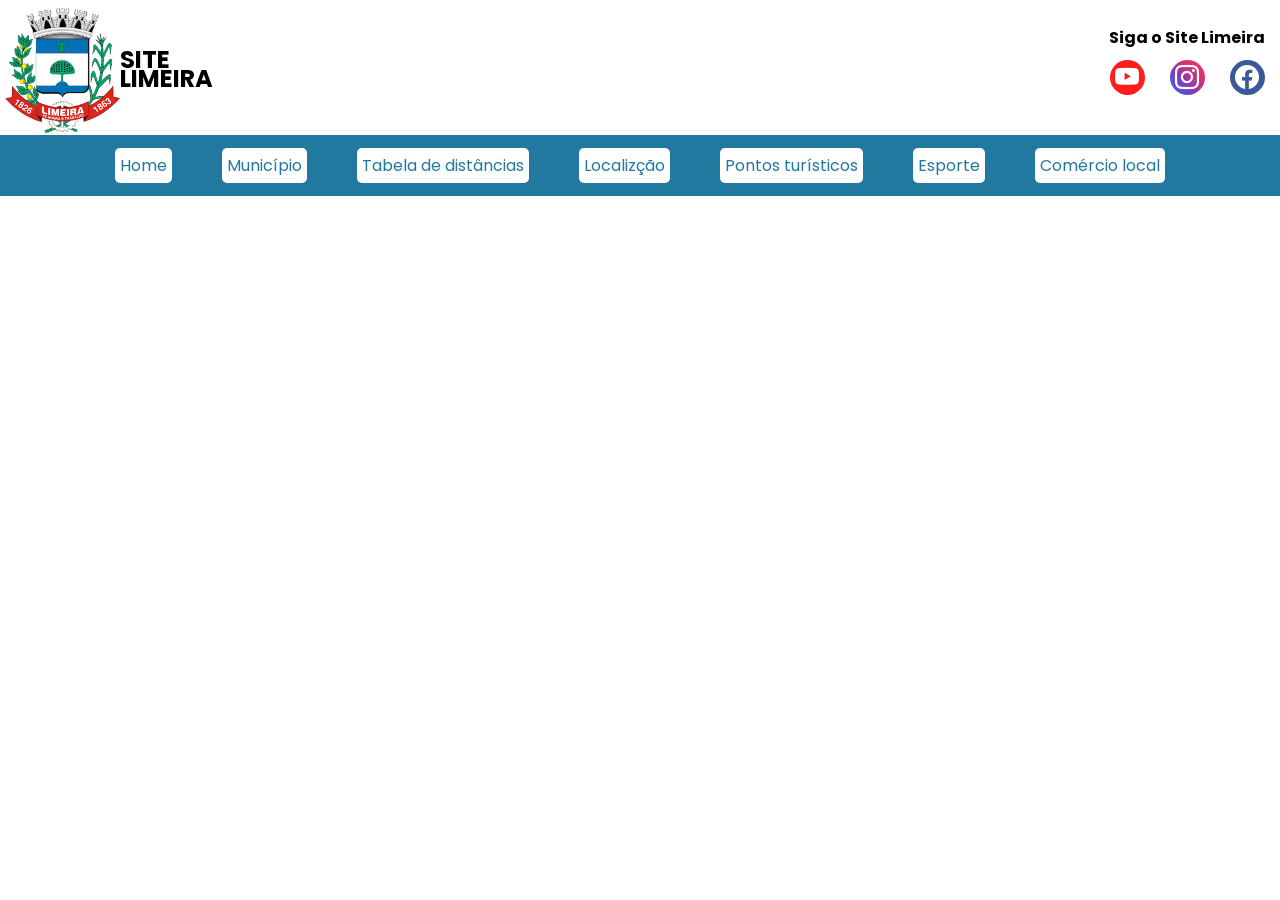
==== comerciolocal.html @ e1f0cc3f "HTML e CSS" ====
<!DOCTYPE html>
<html lang="pt-br">
<head>
    <meta charset="UTF-8">
    <meta name="viewport" content="width=device-width, initial-scale=1.0">
    <title>Site limeira</title>
    <link rel="stylesheet" href="style.css">
</head>

<body>
    <header>
        <div>
            <h2>SITE<br>LIMEIRA</h2>
            <img src="imagens/logo.png" alt="Prefeitura de limeira">
        </div>
        
        <section class="redes-sociais" >
            <h4>Siga o Site Limeira</h4>
        
            <div class="icons" >
                <a href="https://www.youtube.com/c/preflimeira" target="_blank"><i class="bi bi-youtube"></i> </a>
                <a href="https://www.instagram.com/prefeituralimeira/" target="_blank"><i class="bi bi-instagram"></i>  </a>
                <a href="https://www.facebook.com/prefeituralimeira" target="_blank"><i class="bi bi-facebook"></i> </a>
            </div>
        </section>
        
    </header>

    <div class="destaque">
        <a href="index.html">Home</a>
        <a href="municipio.html">Município</a>
        <a href="tabeladedistancias.html">Tabela de distâncias</a>
        <a href="localizacao.html">Localizção</a>
        <a href="pontosturísticos.html">Pontos turísticos</a>
        <a href="esporte.html">Esporte</a>
        <a href="comerciolocal.html">Comércio local</a>
    </div>

    <main>
    
    </main>
    
    
    
    <footer>
      
    </footer>
    
    
</body>
    
</html>
---- style.css ----
@import url("https://cdn.jsdelivr.net/npm/bootstrap-icons@1.13.1/font/bootstrap-icons.min.css");
@import url('https://fonts.googleapis.com/css2?family=Poppins:ital,wght@0,100;0,200;0,300;0,400;0,500;0,600;0,700;0,800;0,900;1,100;1,200;1,300;1,400;1,500;1,600;1,700;1,800;1,900&display=swap');

*{
    margin: 0;
    padding: 0 ;
}


body{
    font-family:'Poppins', sans-serif;
    
}


main{
    width: 1200px;
    margin: 0 auto 0 auto; 
}

header{
    display: flex;

    h2{
        line-height: 0.8;
        position: relative;top: 50px;
        margin-left: 120px;
    }
    img{
        position: relative;bottom: 30px;
        width: 120px;
    }
}

.destaque{
    background-color: #2179a0;
    position: relative;bottom: 39px;
    display: flex;
    justify-content: center;
    padding: 13px;
    gap: 50px;
    
    a{
        background-color: #fff  ;
        padding: 5px;
        border-radius: 5px;
        color:#2179a0;
        text-decoration: none;    
        
    }
}

.grid-home-1{
    display: flex;
    justify-content: start;
    gap: 1.5rem;
    margin-top: 25px;

    h2{
        text-align: center;
    }
}

.grid-home-2{
    display: flex;
    justify-content: end;
    gap: 1.5rem;
    margin-top: 25px;

    h2{
        text-align: center;
    }
}

.redes-sociais{
    margin-left: 70%;
    margin-top: 25px;
    gap: 20px;
}

.icons{
    
    display: flex;
    justify-content: center;
    font-size: 24px;
    margin-top: 10px;
    gap: 25px;
  
    a{
        color: white;
        text-align: center;
        border-radius: 75%;
        width: 35px;
        height: 35px;
    }
}

a:hover{
    transform: translateY(-2px);
}

.icons a:nth-child(1){
    background-color: #fd1d1d;
}
.icons a:nth-child(2){
    background: linear-gradient(45deg, #405de6, #5851db, #833ab4, #c13584, #e1306c, #fd1d1d )
}
.icons a:nth-child(3){
    background-color:#3b5998 
}


.home{
    text-align: center;
    margin-bottom: 60px;
    
}
    

.text{
    display: flex ;
    justify-content: center;
    margin-bottom: 35px;
    gap: 30px;  
    h2{
        text-align: center;
    }
}

.tabela th{
    border-bottom: 2px solid #aaa ;
    padding: 7px;
    text-align: center;
}

.tabela td{

    border-bottom : 2px solid #ccc;
    padding: 7px;
}

.tabela th:nth-child(1),
.tabela td:nth-child(1){
    text-align: start;
}

.tabela th:nth-child(2),
.tabela td:nth-child(2){
    text-align: center;
}

.tabela th:nth-child(3),
.tabela td:nth-child(3){
    text-align: end;
}


.tabelas{

    h2{
        text-align: center;
    }
  

}

table{
    width: 100%;
    border-collapse: collapse;
    margin-bottom: 70px;              
}


.tabela2 th{
    border-bottom: 2px solid #aaa ;
    padding: 7px;
    text-align: center;
}

.tabela2 td{

    border-bottom : 2px solid #ccc;
    padding: 7px;
}

.tabela2 th:nth-child(1),
.tabela2 td:nth-child(1){
    text-align: start;
}

.tabela2 th:nth-child(2),
.tabela2 td:nth-child(2){
    text-align: center;
}

.tabela2 th:nth-child(3),
.tabela2 td:nth-child(3){
    text-align: end;
}

.tabela2 th:nth-child(4),
.tabela2 td:nth-child(4){
    text-align: end;
}

.titulo{
    text-align: center;
}

.texto{
    text-align: start;
    margin-top: 50px;

    li{
        margin-top: 8px;
        margin-left: 18px;
    }
}
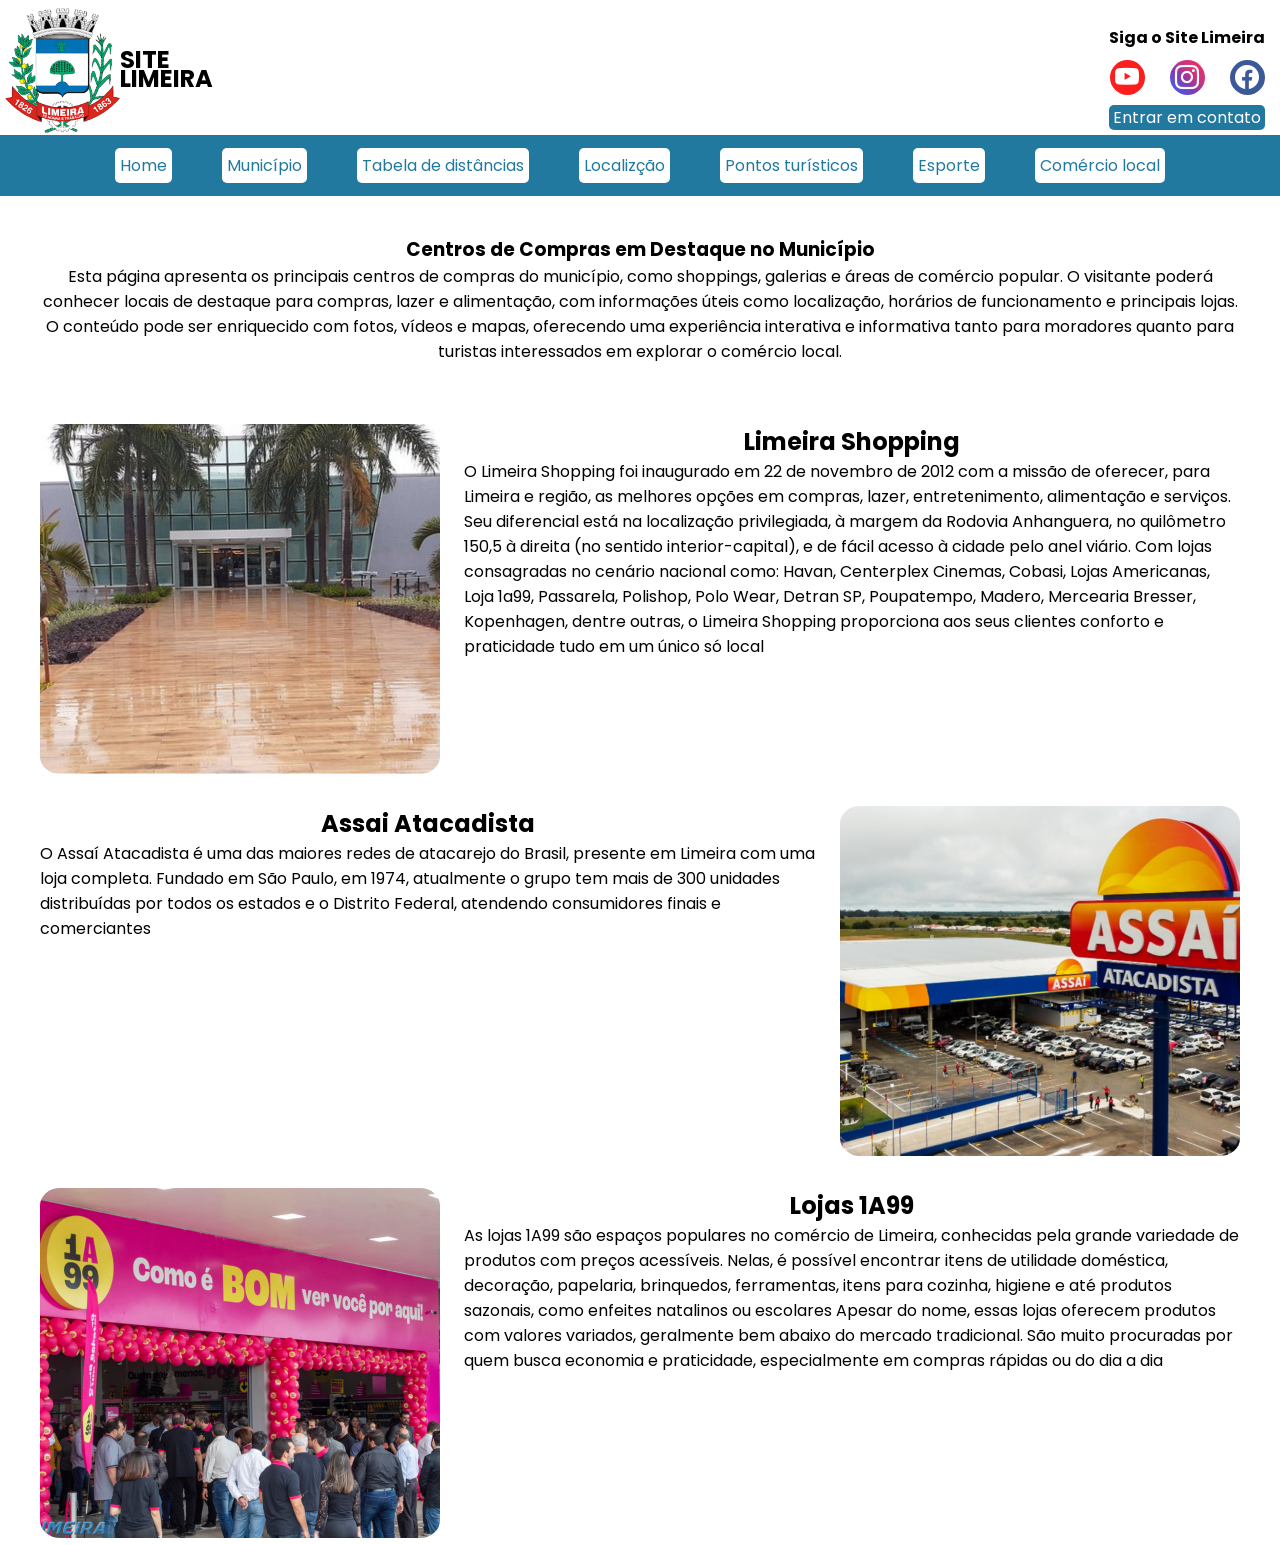
==== commit bf62999c: "HTML e CSS" ====
--- a/comerciolocal.html
+++ b/comerciolocal.html
@@ -22,6 +22,11 @@
                 <a href="https://www.instagram.com/prefeituralimeira/" target="_blank"><i class="bi bi-instagram"></i>  </a>
                 <a href="https://www.facebook.com/prefeituralimeira" target="_blank"><i class="bi bi-facebook"></i> </a>
             </div>
+
+            <section class="form" >
+                <a href="contato.html">Entrar em contato</a>
+            </section>
+
         </section>
         
     </header>
@@ -36,10 +41,57 @@
         <a href="comerciolocal.html">Comércio local</a>
     </div>
 
+        
     <main>
+        <div class="home">
+            <h3>Centros de Compras em Destaque no Município</h3>
+            <p>Esta página apresenta os principais centros de compras do município, como shoppings, galerias e áreas de comércio popular. O visitante poderá conhecer locais de destaque para compras, lazer e alimentação, com informações úteis como localização, horários de funcionamento e principais lojas. O conteúdo pode ser enriquecido com fotos, vídeos e mapas, oferecendo uma experiência interativa e informativa tanto para moradores quanto para turistas interessados em explorar o comércio local.</p>
+        </div>
+
+
+      <section class="grid-home-1" >
+
+        <div>
+            <img src="imagens/shopping center limeira.png" alt="">
+        </div>
+
+        <div>
+            <h2>Limeira Shopping</h2>
+            <p>O Limeira Shopping foi inaugurado em 22 de novembro de 2012 com a missão de oferecer, para Limeira e região, as melhores opções em compras, lazer, entretenimento, alimentação e serviços. Seu diferencial está na localização privilegiada, à margem da Rodovia Anhanguera, no quilômetro 150,5 à direita (no sentido interior-capital), e de fácil acesso à cidade pelo anel viário. Com lojas consagradas no cenário nacional como: Havan, Centerplex Cinemas, Cobasi, Lojas Americanas, Loja 1a99, Passarela, Polishop, Polo Wear, Detran SP, Poupatempo, Madero, Mercearia Bresser, Kopenhagen, dentre outras, o Limeira Shopping proporciona aos seus clientes conforto e praticidade tudo em um único só local</p>
+        </div>
+      </section>
+
+      
+
+      <section class="grid-home-2" >
+
+          
+          <div>
+              <h2>Assai Atacadista</h2>
+              <p>O Assaí Atacadista é uma das maiores redes de atacarejo do Brasil, presente em Limeira com uma loja completa. Fundado em São Paulo, em 1974, atualmente o grupo tem mais de 300 unidades distribuídas por todos os estados e o Distrito Federal, atendendo consumidores finais e comerciantes</p>
+            </div>
+
+            <div>
+                <img src="imagens/assai-atacadista.png" alt="">
+            </div>
+
+      </section>
+
+      <section class="grid-home-1" >
+
+        <div>
+            <img src="imagens/loja 1A99.png" alt="">
+        </div>
+
+        <div>
+            <h2>Lojas 1A99</h2>
+            <p>As lojas 1A99 são espaços populares no comércio de Limeira, conhecidas pela grande variedade de produtos com preços acessíveis. Nelas, é possível encontrar itens de utilidade doméstica, decoração, papelaria, brinquedos, ferramentas, itens para cozinha, higiene e até produtos sazonais, como enfeites natalinos ou escolares
+            Apesar do nome, essas lojas oferecem produtos com valores variados, geralmente bem abaixo do mercado tradicional. São muito procuradas por quem busca economia e praticidade, especialmente em compras rápidas ou do dia a dia
+</p>
+        </div>
+      </section>
     
-    </main>
-    
+
     
     
     <footer>
--- a/style.css
+++ b/style.css
@@ -9,13 +9,13 @@
 
 body{
     font-family:'Poppins', sans-serif;
-    
-}
+}
+
 
 
 main{
     width: 1200px;
-    margin: 0 auto 0 auto; 
+    margin: 0 auto 0 auto;
 }
 
 header{
@@ -54,7 +54,11 @@
     display: flex;
     justify-content: start;
     gap: 1.5rem;
-    margin-top: 25px;
+    margin-top: 25px; 
+    
+    img{
+        border-radius: 5%;
+    }
 
     h2{
         text-align: center;
@@ -66,6 +70,10 @@
     justify-content: end;
     gap: 1.5rem;
     margin-top: 25px;
+
+    img{
+        border-radius: 5%;
+    }
 
     h2{
         text-align: center;
@@ -121,7 +129,11 @@
     display: flex ;
     justify-content: center;
     margin-bottom: 35px;
-    gap: 30px;  
+    gap: 30px; 
+    img{
+        border-radius: 5%;
+    }
+
     h2{
         text-align: center;
     }
@@ -152,6 +164,7 @@
 .tabela th:nth-child(3),
 .tabela td:nth-child(3){
     text-align: end;
+
 }
 
 
@@ -195,7 +208,7 @@
 
 .tabela2 th:nth-child(3),
 .tabela2 td:nth-child(3){
-    text-align: end;
+    text-align: center;
 }
 
 .tabela2 th:nth-child(4),
@@ -217,3 +230,180 @@
     }
 }
 
+.maps{
+    h3{
+        text-align: center;
+    }
+
+    iframe{
+        border-radius: 5%;
+        margin-top: 60px;
+        width: 100%;
+        height: 60vh;
+    }
+}
+
+.futebol{
+    display: flex;
+    
+
+    h3{
+        margin-left: 30px;
+    }
+
+    li{
+        margin-left: 40px;
+        margin-bottom: 20px;
+    }
+
+    ul{
+        margin-top: 20px;
+    }
+
+    iframe{
+        border-radius: 5%;
+    }
+}
+
+.basquete{
+    display:flex;
+    margin-top: 30px;
+    
+    ul{
+        margin-top: 20px; 
+    }
+
+
+    iframe{
+        margin-left: 20px;
+        border-radius: 5%;
+    }
+}
+
+
+.volei{
+    display: flex;
+    margin-top: 30px;
+
+    h3{
+        margin-left: 40px;
+        margin-bottom: 15px;
+    }
+
+    li{
+        margin-left: 40px;
+        margin-bottom: 20px
+    }
+
+    iframe{
+        border-radius: 5%;
+    }
+}
+
+
+.form{
+    text-align: center;
+    margin-top: 10px;
+    background-color: #2179a0;
+    border-radius: 5px;
+
+    
+    a{
+        text-decoration: none;
+        color: white;
+    }
+    a:hover{
+        transform: translateY(-25px);
+    }
+
+}
+ .contato{
+    display: flex;
+    justify-content: space-between ;
+    div{                        
+        flex-basis: 45%;
+        flex-grow: 1;
+        flex-shrink: 1;
+    }
+    div:last-child{       
+        iframe{
+            width: 100%;
+            height: 80vh ;
+        }
+    }
+
+    label{
+        display: block;
+        text-transform: uppercase; 
+        font-weight: bold;
+        font-size: .9rem;
+        margin-top: 20px;
+        color: #555;
+        
+    }
+
+    input[type=text],input[type=email],textarea{    
+        padding: 10px;
+        width: 90%;
+        border: 1px solid #bbb;
+        border-radius: 5px;
+    }
+
+    select{
+        padding: 6px;
+        border: 1px solid #bbb;
+        border-radius: 4px;     
+    }
+
+    input[type=checkbox]{
+    margin-top: 25px;
+    margin-bottom: 25px;
+    }
+
+    input[type=submit]{
+        border-style: none;                        
+        background-color: #3b5998;
+        color: #fff;
+        padding: 10px 30px;
+        border-radius: 5px;
+        cursor: pointer;                          
+    }
+
+    input[type=submit]:hover{                     
+        background-color: #000;
+    }
+}
+
+
+
+
+@media screen and (max-width: 800px){
+
+    .esporte{
+        align-items: center; 
+        iframe{
+            width: 100%;
+           
+            
+        }
+    }
+
+    .destaque{
+        flex-wrap: wrap;
+    }
+
+    .redes-sociais{
+        margin-left: 30px;
+
+    
+
+    
+
+}
+
+
+    main{
+        width: 100%;
+    }
+
+}
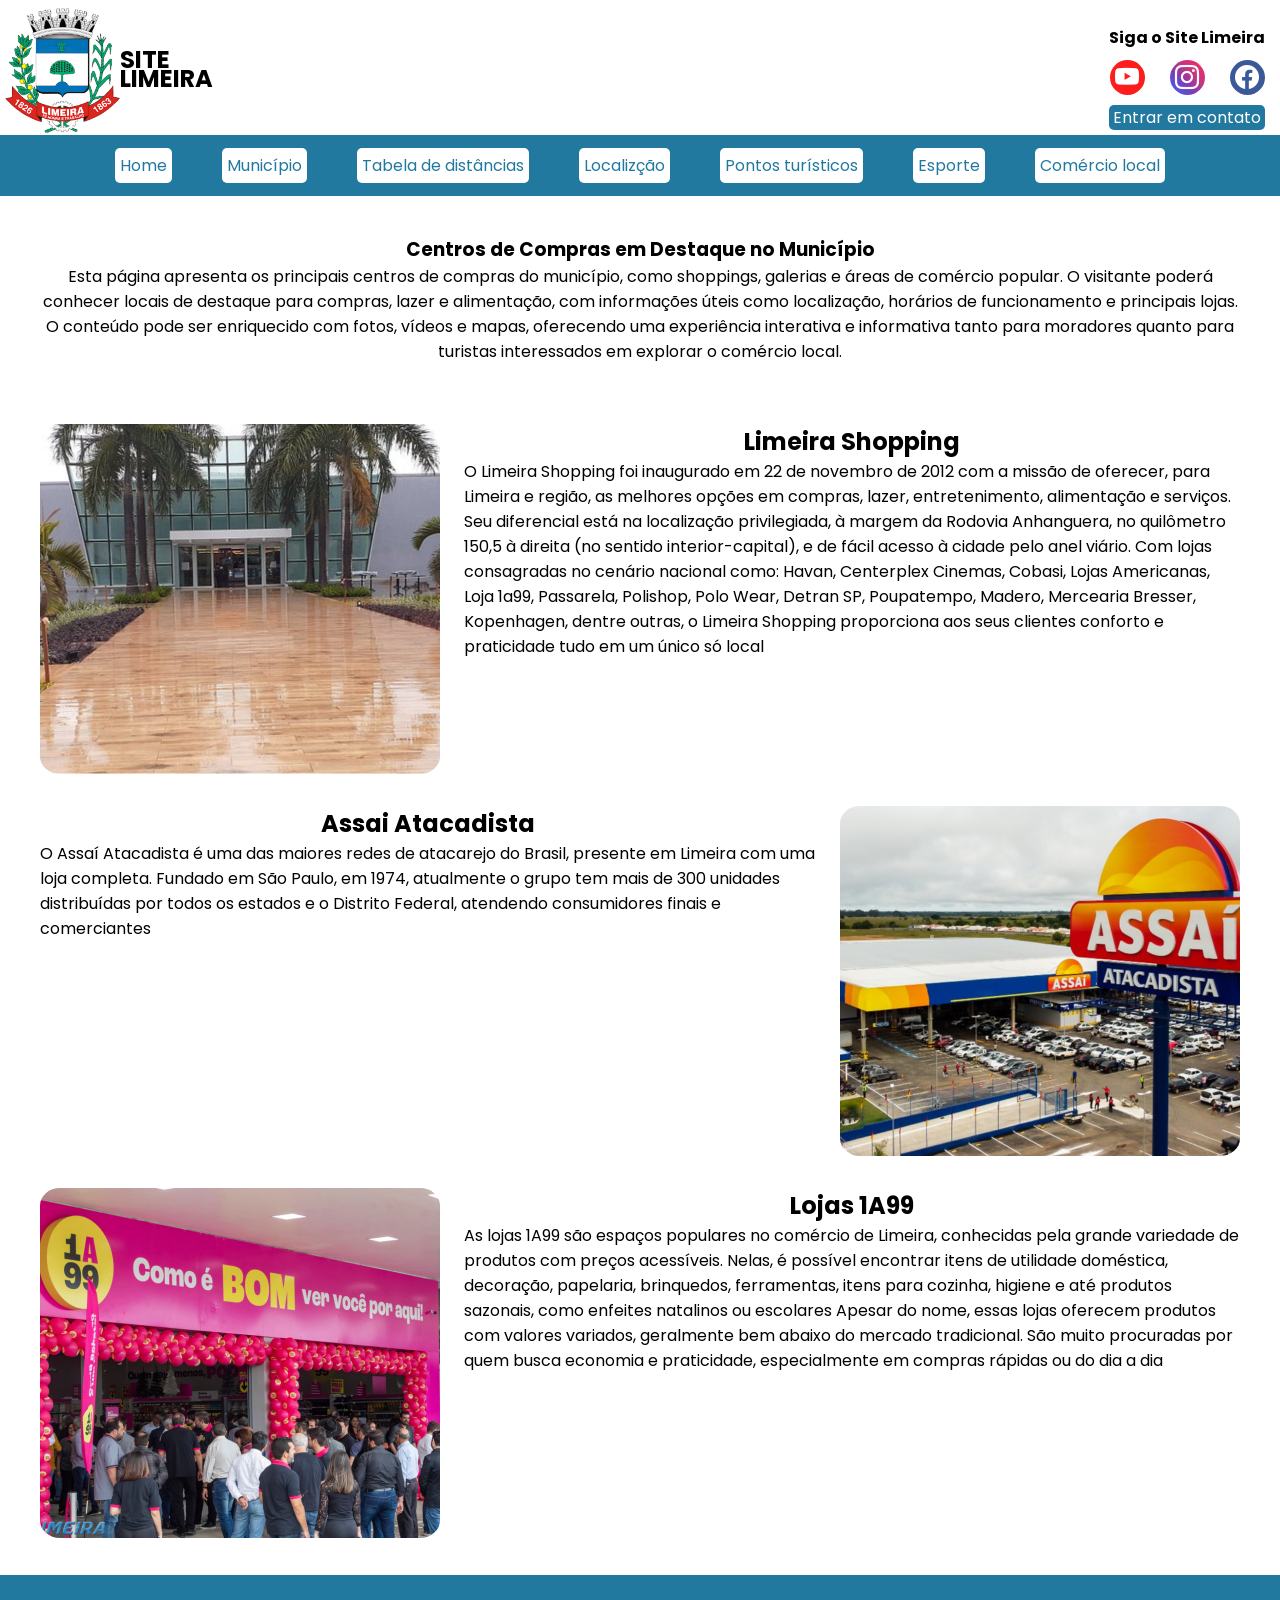
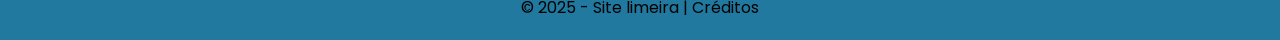
==== commit 20f1ecfc: "HTML e CSS" ====
--- a/comerciolocal.html
+++ b/comerciolocal.html
@@ -1,5 +1,6 @@
 <!DOCTYPE html>
 <html lang="pt-br">
+
 <head>
     <meta charset="UTF-8">
     <meta name="viewport" content="width=device-width, initial-scale=1.0">
@@ -13,22 +14,23 @@
             <h2>SITE<br>LIMEIRA</h2>
             <img src="imagens/logo.png" alt="Prefeitura de limeira">
         </div>
-        
-        <section class="redes-sociais" >
+
+        <section class="redes-sociais">
             <h4>Siga o Site Limeira</h4>
-        
-            <div class="icons" >
+
+            <div class="icons">
                 <a href="https://www.youtube.com/c/preflimeira" target="_blank"><i class="bi bi-youtube"></i> </a>
-                <a href="https://www.instagram.com/prefeituralimeira/" target="_blank"><i class="bi bi-instagram"></i>  </a>
+                <a href="https://www.instagram.com/prefeituralimeira/" target="_blank"><i class="bi bi-instagram"></i>
+                </a>
                 <a href="https://www.facebook.com/prefeituralimeira" target="_blank"><i class="bi bi-facebook"></i> </a>
             </div>
 
-            <section class="form" >
+            <section class="form">
                 <a href="contato.html">Entrar em contato</a>
             </section>
 
         </section>
-        
+
     </header>
 
     <div class="destaque">
@@ -41,65 +43,83 @@
         <a href="comerciolocal.html">Comércio local</a>
     </div>
 
-        
+
     <main>
         <div class="home">
             <h3>Centros de Compras em Destaque no Município</h3>
-            <p>Esta página apresenta os principais centros de compras do município, como shoppings, galerias e áreas de comércio popular. O visitante poderá conhecer locais de destaque para compras, lazer e alimentação, com informações úteis como localização, horários de funcionamento e principais lojas. O conteúdo pode ser enriquecido com fotos, vídeos e mapas, oferecendo uma experiência interativa e informativa tanto para moradores quanto para turistas interessados em explorar o comércio local.</p>
+            <p>Esta página apresenta os principais centros de compras do município, como shoppings, galerias e áreas de
+                comércio popular. O visitante poderá conhecer locais de destaque para compras, lazer e alimentação, com
+                informações úteis como localização, horários de funcionamento e principais lojas. O conteúdo pode ser
+                enriquecido com fotos, vídeos e mapas, oferecendo uma experiência interativa e informativa tanto para
+                moradores quanto para turistas interessados em explorar o comércio local.</p>
         </div>
 
 
-      <section class="grid-home-1" >
+        <section class="grid-home-1">
 
-        <div>
-            <img src="imagens/shopping center limeira.png" alt="">
-        </div>
+            <div>
+                <img src="imagens/shopping center limeira.png" alt="">
+            </div>
 
-        <div>
-            <h2>Limeira Shopping</h2>
-            <p>O Limeira Shopping foi inaugurado em 22 de novembro de 2012 com a missão de oferecer, para Limeira e região, as melhores opções em compras, lazer, entretenimento, alimentação e serviços. Seu diferencial está na localização privilegiada, à margem da Rodovia Anhanguera, no quilômetro 150,5 à direita (no sentido interior-capital), e de fácil acesso à cidade pelo anel viário. Com lojas consagradas no cenário nacional como: Havan, Centerplex Cinemas, Cobasi, Lojas Americanas, Loja 1a99, Passarela, Polishop, Polo Wear, Detran SP, Poupatempo, Madero, Mercearia Bresser, Kopenhagen, dentre outras, o Limeira Shopping proporciona aos seus clientes conforto e praticidade tudo em um único só local</p>
-        </div>
-      </section>
+            <div>
+                <h2>Limeira Shopping</h2>
+                <p>O Limeira Shopping foi inaugurado em 22 de novembro de 2012 com a missão de oferecer, para Limeira e
+                    região, as melhores opções em compras, lazer, entretenimento, alimentação e serviços. Seu
+                    diferencial está na localização privilegiada, à margem da Rodovia Anhanguera, no quilômetro 150,5 à
+                    direita (no sentido interior-capital), e de fácil acesso à cidade pelo anel viário. Com lojas
+                    consagradas no cenário nacional como: Havan, Centerplex Cinemas, Cobasi, Lojas Americanas, Loja
+                    1a99, Passarela, Polishop, Polo Wear, Detran SP, Poupatempo, Madero, Mercearia Bresser, Kopenhagen,
+                    dentre outras, o Limeira Shopping proporciona aos seus clientes conforto e praticidade tudo em um
+                    único só local</p>
+            </div>
+        </section>
 
-      
 
-      <section class="grid-home-2" >
 
-          
-          <div>
-              <h2>Assai Atacadista</h2>
-              <p>O Assaí Atacadista é uma das maiores redes de atacarejo do Brasil, presente em Limeira com uma loja completa. Fundado em São Paulo, em 1974, atualmente o grupo tem mais de 300 unidades distribuídas por todos os estados e o Distrito Federal, atendendo consumidores finais e comerciantes</p>
+        <section class="grid-home-2">
+
+
+            <div>
+                <h2>Assai Atacadista</h2>
+                <p>O Assaí Atacadista é uma das maiores redes de atacarejo do Brasil, presente em Limeira com uma loja
+                    completa. Fundado em São Paulo, em 1974, atualmente o grupo tem mais de 300 unidades distribuídas
+                    por todos os estados e o Distrito Federal, atendendo consumidores finais e comerciantes</p>
             </div>
 
             <div>
                 <img src="imagens/assai-atacadista.png" alt="">
             </div>
 
-      </section>
+        </section>
 
-      <section class="grid-home-1" >
+        <section class="grid-home-1">
 
-        <div>
-            <img src="imagens/loja 1A99.png" alt="">
-        </div>
+            <div>
+                <img src="imagens/loja 1A99.png" alt="">
+            </div>
 
-        <div>
-            <h2>Lojas 1A99</h2>
-            <p>As lojas 1A99 são espaços populares no comércio de Limeira, conhecidas pela grande variedade de produtos com preços acessíveis. Nelas, é possível encontrar itens de utilidade doméstica, decoração, papelaria, brinquedos, ferramentas, itens para cozinha, higiene e até produtos sazonais, como enfeites natalinos ou escolares
-            Apesar do nome, essas lojas oferecem produtos com valores variados, geralmente bem abaixo do mercado tradicional. São muito procuradas por quem busca economia e praticidade, especialmente em compras rápidas ou do dia a dia
-</p>
-        </div>
-      </section>
-    
+            <div>
+                <h2>Lojas 1A99</h2>
+                <p>As lojas 1A99 são espaços populares no comércio de Limeira, conhecidas pela grande variedade de
+                    produtos com preços acessíveis. Nelas, é possível encontrar itens de utilidade doméstica, decoração,
+                    papelaria, brinquedos, ferramentas, itens para cozinha, higiene e até produtos sazonais, como
+                    enfeites natalinos ou escolares
+                    Apesar do nome, essas lojas oferecem produtos com valores variados, geralmente bem abaixo do mercado
+                    tradicional. São muito procuradas por quem busca economia e praticidade, especialmente em compras
+                    rápidas ou do dia a dia
+                </p>
+            </div>
+        </section>
 
-    
-    
+    </main>
+
+
+
     <footer>
-      
+        &copy; 2025 - Site limeira | Créditos
     </footer>
-    
-    
+
+
 </body>
-    
-</html>
-    +
+</html>
--- a/style.css
+++ b/style.css
@@ -1,100 +1,111 @@
 @import url("https://cdn.jsdelivr.net/npm/bootstrap-icons@1.13.1/font/bootstrap-icons.min.css");
 @import url('https://fonts.googleapis.com/css2?family=Poppins:ital,wght@0,100;0,200;0,300;0,400;0,500;0,600;0,700;0,800;0,900;1,100;1,200;1,300;1,400;1,500;1,600;1,700;1,800;1,900&display=swap');
 
-*{
+* {
     margin: 0;
-    padding: 0 ;
-}
-
-
-body{
-    font-family:'Poppins', sans-serif;
-}
-
-
-
-main{
+    padding: 0;
+}
+
+
+body {
+    font-family: 'Poppins', sans-serif;
+}
+
+
+
+main {
     width: 1200px;
     margin: 0 auto 0 auto;
 }
 
-header{
-    display: flex;
-
-    h2{
+header {
+    display: flex;
+
+    h2 {
         line-height: 0.8;
-        position: relative;top: 50px;
+        position: relative;
+        top: 50px;
         margin-left: 120px;
     }
-    img{
-        position: relative;bottom: 30px;
+
+    img {
+        position: relative;
+        bottom: 30px;
         width: 120px;
     }
 }
 
-.destaque{
+footer {
     background-color: #2179a0;
-    position: relative;bottom: 39px;
+    text-align: center;
+    padding: 20px;
+    margin-top: 30px;
+}
+
+.destaque {
+    background-color: #2179a0;
+    position: relative;
+    bottom: 39px;
     display: flex;
     justify-content: center;
     padding: 13px;
     gap: 50px;
-    
-    a{
-        background-color: #fff  ;
+
+    a {
+        background-color: #fff;
         padding: 5px;
         border-radius: 5px;
-        color:#2179a0;
-        text-decoration: none;    
-        
-    }
-}
-
-.grid-home-1{
-    display: flex;
-    justify-content: start;
-    gap: 1.5rem;
-    margin-top: 25px; 
-    
-    img{
-        border-radius: 5%;
-    }
-
-    h2{
-        text-align: center;
-    }
-}
-
-.grid-home-2{
-    display: flex;
-    justify-content: end;
+        color: #2179a0;
+        text-decoration: none;
+
+    }
+}
+
+
+.grid-home-1 {
+    display: flex;
     gap: 1.5rem;
     margin-top: 25px;
 
-    img{
-        border-radius: 5%;
-    }
-
-    h2{
-        text-align: center;
-    }
-}
-
-.redes-sociais{
+    img {
+        border-radius: 5%;
+    }
+
+    h2 {
+        text-align: center;
+    }
+}
+
+
+.grid-home-2 {
+    display: flex;
+    gap: 1.5rem;
+    margin-top: 25px;
+
+    img {
+        border-radius: 5%;
+    }
+
+    h2 {
+        text-align: center;
+    }
+}
+
+.redes-sociais {
     margin-left: 70%;
     margin-top: 25px;
     gap: 20px;
 }
 
-.icons{
-    
+.icons {
+
     display: flex;
     justify-content: center;
     font-size: 24px;
     margin-top: 10px;
     gap: 25px;
-  
-    a{
+
+    a {
         color: white;
         text-align: center;
         border-radius: 75%;
@@ -103,139 +114,142 @@
     }
 }
 
-a:hover{
+a:hover {
     transform: translateY(-2px);
 }
 
-.icons a:nth-child(1){
+.icons a:nth-child(1) {
     background-color: #fd1d1d;
 }
-.icons a:nth-child(2){
-    background: linear-gradient(45deg, #405de6, #5851db, #833ab4, #c13584, #e1306c, #fd1d1d )
-}
-.icons a:nth-child(3){
-    background-color:#3b5998 
-}
-
-
-.home{
+
+.icons a:nth-child(2) {
+    background: linear-gradient(45deg, #405de6, #5851db, #833ab4, #c13584, #e1306c, #fd1d1d)
+}
+
+.icons a:nth-child(3) {
+    background-color: #3b5998
+}
+
+
+.home {
     text-align: center;
     margin-bottom: 60px;
-    
-}
-    
-
-.text{
-    display: flex ;
+
+}
+
+
+.text {
+    display: flex;
     justify-content: center;
     margin-bottom: 35px;
-    gap: 30px; 
-    img{
-        border-radius: 5%;
-    }
-
-    h2{
-        text-align: center;
-    }
-}
-
-.tabela th{
-    border-bottom: 2px solid #aaa ;
+    gap: 30px;
+
+    img {
+        border-radius: 5%;
+    }
+
+    h2 {
+        text-align: center;
+    }
+}
+
+.tabela th {
+    border-bottom: 2px solid #aaa;
     padding: 7px;
     text-align: center;
 }
 
-.tabela td{
-
-    border-bottom : 2px solid #ccc;
+.tabela td {
+
+    border-bottom: 2px solid #ccc;
     padding: 7px;
 }
 
 .tabela th:nth-child(1),
-.tabela td:nth-child(1){
+.tabela td:nth-child(1) {
     text-align: start;
 }
 
 .tabela th:nth-child(2),
-.tabela td:nth-child(2){
+.tabela td:nth-child(2) {
     text-align: center;
 }
 
 .tabela th:nth-child(3),
-.tabela td:nth-child(3){
+.tabela td:nth-child(3) {
     text-align: end;
 
 }
 
 
-.tabelas{
-
-    h2{
-        text-align: center;
-    }
-  
-
-}
-
-table{
+.tabelas {
+
+    h2 {
+        text-align: center;
+    }
+
+
+}
+
+table {
     width: 100%;
     border-collapse: collapse;
-    margin-bottom: 70px;              
-}
-
-
-.tabela2 th{
-    border-bottom: 2px solid #aaa ;
+    margin-bottom: 70px;
+}
+
+
+.tabela2 th {
+    border-bottom: 2px solid #aaa;
     padding: 7px;
     text-align: center;
 }
 
-.tabela2 td{
-
-    border-bottom : 2px solid #ccc;
+.tabela2 td {
+
+    border-bottom: 2px solid #ccc;
     padding: 7px;
 }
 
 .tabela2 th:nth-child(1),
-.tabela2 td:nth-child(1){
+.tabela2 td:nth-child(1) {
     text-align: start;
 }
 
 .tabela2 th:nth-child(2),
-.tabela2 td:nth-child(2){
+.tabela2 td:nth-child(2) {
     text-align: center;
 }
 
 .tabela2 th:nth-child(3),
-.tabela2 td:nth-child(3){
+.tabela2 td:nth-child(3) {
     text-align: center;
 }
 
 .tabela2 th:nth-child(4),
-.tabela2 td:nth-child(4){
+.tabela2 td:nth-child(4) {
     text-align: end;
 }
 
-.titulo{
-    text-align: center;
-}
-
-.texto{
+.titulo {
+    text-align: center;
+}
+
+.texto {
     text-align: start;
     margin-top: 50px;
 
-    li{
+    li {
         margin-top: 8px;
         margin-left: 18px;
     }
 }
 
-.maps{
-    h3{
-        text-align: center;
-    }
-
-    iframe{
+.maps {
+    h3 {
+        text-align: center;
+    }
+
+    iframe {
         border-radius: 5%;
         margin-top: 60px;
         width: 100%;
@@ -243,166 +257,203 @@
     }
 }
 
-.futebol{
-    display: flex;
-    
-
-    h3{
+.futebol {
+    display: flex;
+
+
+    h3 {
         margin-left: 30px;
     }
 
-    li{
+    li {
         margin-left: 40px;
         margin-bottom: 20px;
     }
 
-    ul{
+    ul {
         margin-top: 20px;
     }
 
-    iframe{
-        border-radius: 5%;
-    }
-}
-
-.basquete{
-    display:flex;
+    iframe {
+        border-radius: 5%;
+    }
+}
+
+.basquete {
+    display: flex;
     margin-top: 30px;
-    
-    ul{
-        margin-top: 20px; 
-    }
-
-
-    iframe{
+
+    ul {
+        margin-top: 20px;
+    }
+
+
+    iframe {
         margin-left: 20px;
         border-radius: 5%;
     }
 }
 
 
-.volei{
+.volei {
     display: flex;
     margin-top: 30px;
 
-    h3{
+    h3 {
         margin-left: 40px;
         margin-bottom: 15px;
     }
 
-    li{
+    li {
         margin-left: 40px;
         margin-bottom: 20px
     }
 
-    iframe{
-        border-radius: 5%;
-    }
-}
-
-
-.form{
+    iframe {
+        border-radius: 5%;
+    }
+}
+
+
+.form {
     text-align: center;
     margin-top: 10px;
     background-color: #2179a0;
     border-radius: 5px;
 
-    
-    a{
+
+    a {
         text-decoration: none;
         color: white;
     }
-    a:hover{
+
+    a:hover {
         transform: translateY(-25px);
     }
 
 }
- .contato{
-    display: flex;
-    justify-content: space-between ;
-    div{                        
+
+.contato {
+    display: flex;
+    justify-content: space-between;
+
+    div {
         flex-basis: 45%;
         flex-grow: 1;
         flex-shrink: 1;
     }
-    div:last-child{       
-        iframe{
+
+    div:last-child {
+        iframe {
             width: 100%;
-            height: 80vh ;
-        }
-    }
-
-    label{
+            height: 80vh;
+        }
+    }
+
+    label {
         display: block;
-        text-transform: uppercase; 
+        text-transform: uppercase;
         font-weight: bold;
         font-size: .9rem;
         margin-top: 20px;
         color: #555;
-        
-    }
-
-    input[type=text],input[type=email],textarea{    
+
+    }
+
+    input[type=text],
+    input[type=email],
+    textarea {
         padding: 10px;
         width: 90%;
         border: 1px solid #bbb;
         border-radius: 5px;
     }
 
-    select{
+    select {
         padding: 6px;
         border: 1px solid #bbb;
-        border-radius: 4px;     
-    }
-
-    input[type=checkbox]{
-    margin-top: 25px;
-    margin-bottom: 25px;
-    }
-
-    input[type=submit]{
-        border-style: none;                        
+        border-radius: 4px;
+    }
+
+    input[type=checkbox] {
+        margin-top: 25px;
+        margin-bottom: 25px;
+    }
+
+    input[type=submit] {
+        border-style: none;
         background-color: #3b5998;
         color: #fff;
         padding: 10px 30px;
         border-radius: 5px;
-        cursor: pointer;                          
-    }
-
-    input[type=submit]:hover{                     
+        cursor: pointer;
+    }
+
+    input[type=submit]:hover {
         background-color: #000;
     }
-}
-
-
-
-
-@media screen and (max-width: 800px){
+
+
+}
+
+
+
+
+@media screen and (max-width: 800px) {
+
+
+    main {
+        width: 100%;
+        padding-left: 15px;
+        padding-right: 15px;
+    }
 
     .esporte{
-        align-items: center; 
         iframe{
             width: 100%;
-           
-            
-        }
-    }
-
-    .destaque{
+            height: 35vh;
+        }
+        .volei,
+        .futebol,
+        .basquete{
+            width: 100%;
+        }
+    }
+
+    .destaque {
         flex-wrap: wrap;
-    }
-
-    .redes-sociais{
+        text-align: center;
+        gap: 10px;
+        align-items: center;
+
+        a {
+            width: 39%;
+        }
+
+        a:nth-child(4) {
+            padding: 17px;
+            width: 33%;
+        }
+    }
+
+    .grid-home-1,
+    .grid-home-2,
+    .text,
+    .esporte {
+        flex-direction: column;
+        align-items: center;
+
+        img {
+            width: 100%;
+        }
+    }
+
+
+    .redes-sociais {
         margin-left: 30px;
-
-    
-
-    
-
-}
-
-
-    main{
+    }
+
+    main {
         width: 100%;
     }
 
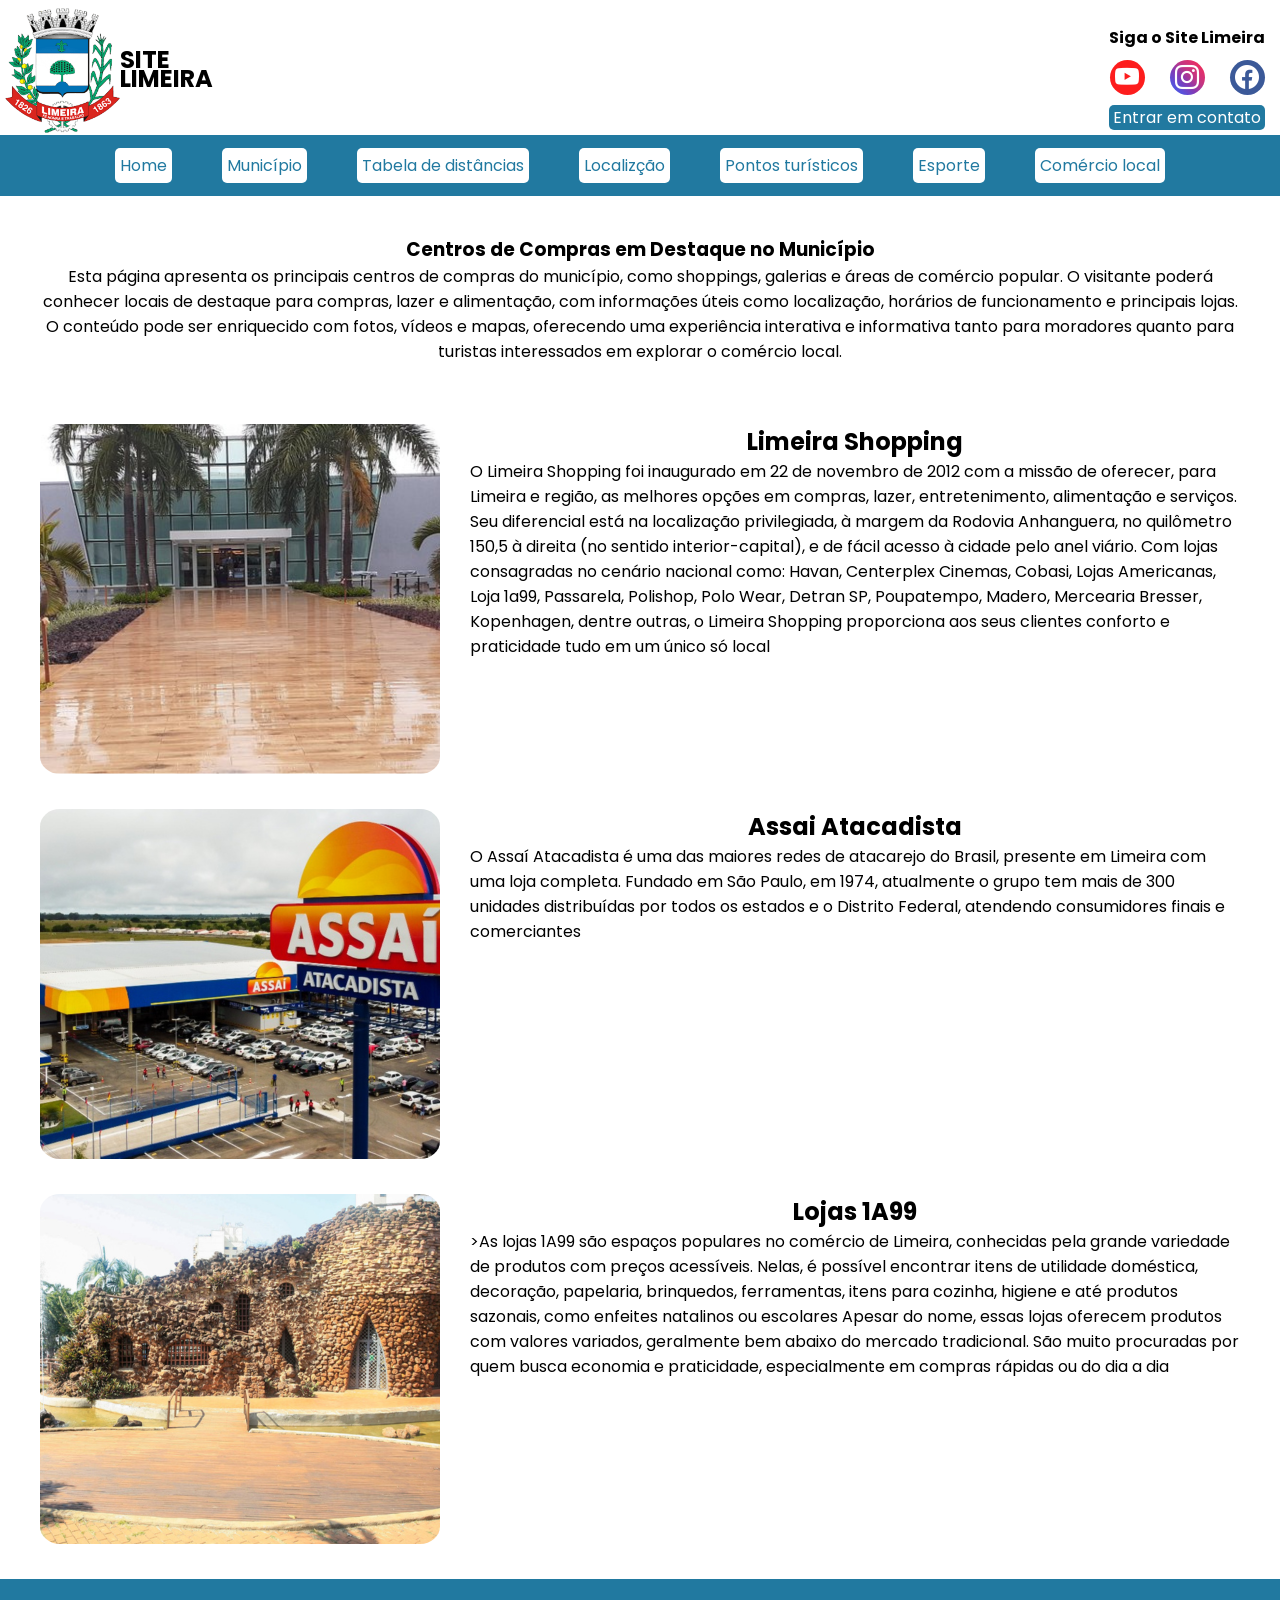
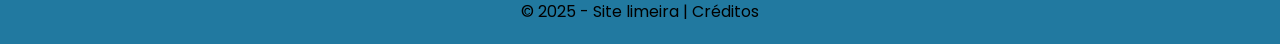
==== commit c225715d: "HTML e CSS" ====
--- a/comerciolocal.html
+++ b/comerciolocal.html
@@ -53,14 +53,9 @@
                 enriquecido com fotos, vídeos e mapas, oferecendo uma experiência interativa e informativa tanto para
                 moradores quanto para turistas interessados em explorar o comércio local.</p>
         </div>
-
-
-        <section class="grid-home-1">
-
-            <div>
-                <img src="imagens/shopping center limeira.png" alt="">
-            </div>
-
+        
+        <div class="text">
+            <img src="imagens/shopping center limeira.png" alt="">
             <div>
                 <h2>Limeira Shopping</h2>
                 <p>O Limeira Shopping foi inaugurado em 22 de novembro de 2012 com a missão de oferecer, para Limeira e
@@ -70,54 +65,44 @@
                     consagradas no cenário nacional como: Havan, Centerplex Cinemas, Cobasi, Lojas Americanas, Loja
                     1a99, Passarela, Polishop, Polo Wear, Detran SP, Poupatempo, Madero, Mercearia Bresser, Kopenhagen,
                     dentre outras, o Limeira Shopping proporciona aos seus clientes conforto e praticidade tudo em um
-                    único só local</p>
+                    único só local </p>
             </div>
-        </section>
+        </div>
 
-
-
-        <section class="grid-home-2">
-
-
+        <div class="text">
+            <img src="imagens/assai-atacadista.png" alt="">
             <div>
                 <h2>Assai Atacadista</h2>
                 <p>O Assaí Atacadista é uma das maiores redes de atacarejo do Brasil, presente em Limeira com uma loja
                     completa. Fundado em São Paulo, em 1974, atualmente o grupo tem mais de 300 unidades distribuídas
-                    por todos os estados e o Distrito Federal, atendendo consumidores finais e comerciantes</p>
+                    por todos os estados e o Distrito Federal, atendendo consumidores finais e comerciantes
+                </p>
             </div>
+        </div>
 
-            <div>
-                <img src="imagens/assai-atacadista.png" alt="">
-            </div>
-
-        </section>
-
-        <section class="grid-home-1">
-
-            <div>
-                <img src="imagens/loja 1A99.png" alt="">
-            </div>
-
+        <div class="text">
+            <img src="imagens/Gruta da Paz.png" alt="">
             <div>
                 <h2>Lojas 1A99</h2>
-                <p>As lojas 1A99 são espaços populares no comércio de Limeira, conhecidas pela grande variedade de
+                <p>>As lojas 1A99 são espaços populares no comércio de Limeira, conhecidas pela grande variedade de
                     produtos com preços acessíveis. Nelas, é possível encontrar itens de utilidade doméstica, decoração,
                     papelaria, brinquedos, ferramentas, itens para cozinha, higiene e até produtos sazonais, como
                     enfeites natalinos ou escolares
                     Apesar do nome, essas lojas oferecem produtos com valores variados, geralmente bem abaixo do mercado
                     tradicional. São muito procuradas por quem busca economia e praticidade, especialmente em compras
-                    rápidas ou do dia a dia
-                </p>
+                    rápidas ou do dia a dia</p>
             </div>
-        </section>
+        </div>
 
-    </main>
+        </main>
 
 
 
-    <footer>
-        &copy; 2025 - Site limeira | Créditos
-    </footer>
+
+
+        <footer>
+            &copy; 2025 - Site limeira | Créditos
+        </footer>
 
 
 </body>
--- a/style.css
+++ b/style.css
@@ -4,6 +4,7 @@
 * {
     margin: 0;
     padding: 0;
+    box-sizing: border-box;
 }
 
 
@@ -62,10 +63,9 @@
 }
 
 
-.grid-home-1 {
-    display: flex;
-    gap: 1.5rem;
-    margin-top: 25px;
+.pontosturisticos {
+
+
 
     img {
         border-radius: 5%;
@@ -77,19 +77,7 @@
 }
 
 
-.grid-home-2 {
-    display: flex;
-    gap: 1.5rem;
-    margin-top: 25px;
-
-    img {
-        border-radius: 5%;
-    }
-
-    h2 {
-        text-align: center;
-    }
-}
+
 
 .redes-sociais {
     margin-left: 70%;
@@ -140,7 +128,6 @@
 
 .text {
     display: flex;
-    justify-content: center;
     margin-bottom: 35px;
     gap: 30px;
 
@@ -283,13 +270,17 @@
     display: flex;
     margin-top: 30px;
 
-    ul {
-        margin-top: 20px;
-    }
-
+    h3 {
+        margin-left: 40px;
+        margin-bottom: 15px;
+    }
+
+    li {
+        margin-left: 40px;
+        margin-bottom: 20px
+    }
 
     iframe {
-        margin-left: 20px;
         border-radius: 5%;
     }
 }
@@ -408,18 +399,6 @@
         padding-right: 15px;
     }
 
-    .esporte{
-        iframe{
-            width: 100%;
-            height: 35vh;
-        }
-        .volei,
-        .futebol,
-        .basquete{
-            width: 100%;
-        }
-    }
-
     .destaque {
         flex-wrap: wrap;
         text-align: center;
@@ -439,15 +418,48 @@
     .grid-home-1,
     .grid-home-2,
     .text,
-    .esporte {
+    .futebol,
+    .volei,
+    .basquete {
         flex-direction: column;
         align-items: center;
 
-        img {
+    }
+
+
+    .futebol,
+    .volei,
+    .basquete {
+        .video{
             width: 100%;
         }
-    }
-
+
+        iframe{
+            width: 100%;
+
+        }
+
+        h3 {
+            text-align: center;
+        }
+    }
+
+    .basquete {
+        li {
+            margin-left: 40px;
+        }
+
+        iframe {
+            margin-left: 2px;
+        }
+
+
+        .volei {
+            iframe {
+                text-align: end;
+            }
+        }
+    }
 
     .redes-sociais {
         margin-left: 30px;
@@ -457,4 +469,10 @@
         width: 100%;
     }
 
+    .rolagem {
+        overflow-x: auto;
+        width: 100;
+
+    }
+
 }
